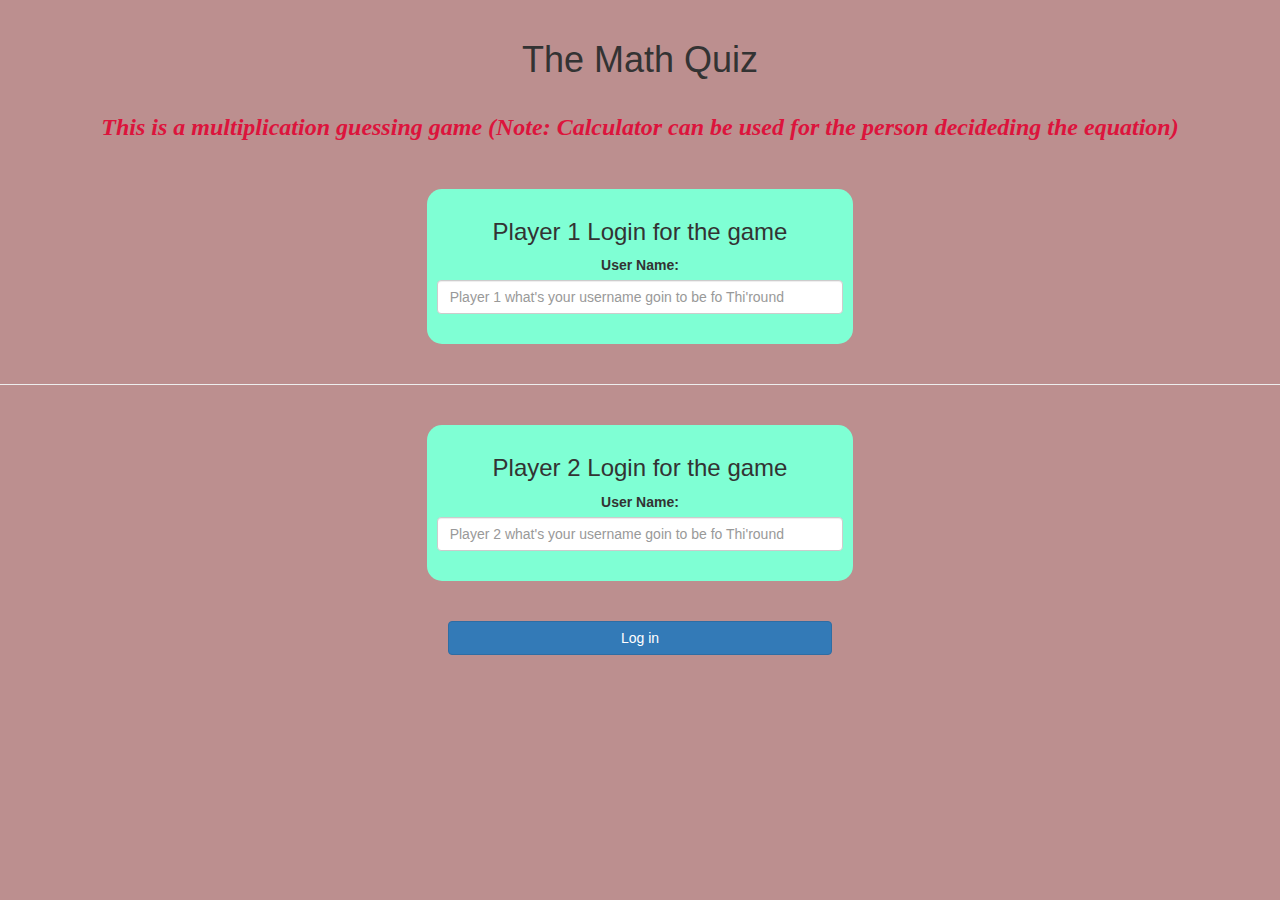
==== index.html @ e4d6f47b "Add files via upload" ====
<!DOCTYPE html>
<html>

<head>
    <title>The Math Quiz Game!</title>

    <meta name="viewport" content="width=device-width, initial-scale=1">
    <link rel="stylesheet" href="https://maxcdn.bootstrapcdn.com/bootstrap/3.4.0/css/bootstrap.min.css">
    <script src="https://ajax.googleapis.com/ajax/libs/jquery/3.4.1/jquery.min.js"></script>
    <script src="https://maxcdn.bootstrapcdn.com/bootstrap/3.4.0/js/bootstrap.min.js"></script>

    <link rel="stylesheet" type="text/css" href="game.css">

    <script src="game_login.js"></script>
</head>

<body>

    <center>
        <br>
        <h1>The Math Quiz</h1>
        <br>
        <label id="quote">This is a multiplication guessing game (Note: Calculator can be used for the person decideding the equation)</label>
        <br>
        <br>
        <br>
        <div class="col-lg-4 col-sm-8 col-xs-12 login_div1">
            <h3>Player 1 Login for the game</h3>
            <label>User Name:</label>
            <input type="text" id="player1_name_input" class="form-control" placeholder="Player 1 what's your username goin to be fo Thi'round">
            <br>
        </div>
        <br>
        <hr>
        <br>
        <div class="col-lg-4 col-sm-8 col-xs-12 login_div2">
            <h3>Player 2 Login for the game</h3>
            <label>User Name:</label>
            <input type="text" id="player2_name_input" class="form-control" placeholder="Player 2 what's your username goin to be fo Thi'round">
            <br>
        </div>
        <br>
        <br>
        <button style="width:30%" class="btn btn-primary" onclick="addUser()">Log in</button>
    </center>

</body>

</html>
---- game.css ----
body {
    background-color: rosybrown;
}

.login_div1,
.login_div2 {
    background-color: aquamarine;
    padding: 10px;
    float: none;
    border-radius: 15px;
}

#player1_name,
#player2_name {
    display: inline-block;
    margin-left: 20px;
}

#word {
    width: 60%;
}

#word_display {
    letter-spacing: 5px;
}

#output {
    background-color: cornsilk;
    border-radius: 10px;
    border-top: 10px solid chocolate;
    padding: 10px;
    float: none;
    text-align: left;
}

#quote {
    color: crimson;
    font-family: fantasy;
    font-style: italic;
    font-size: 24px;
}

hr {
    background-color: rosybrown;
    size: 5px;
}
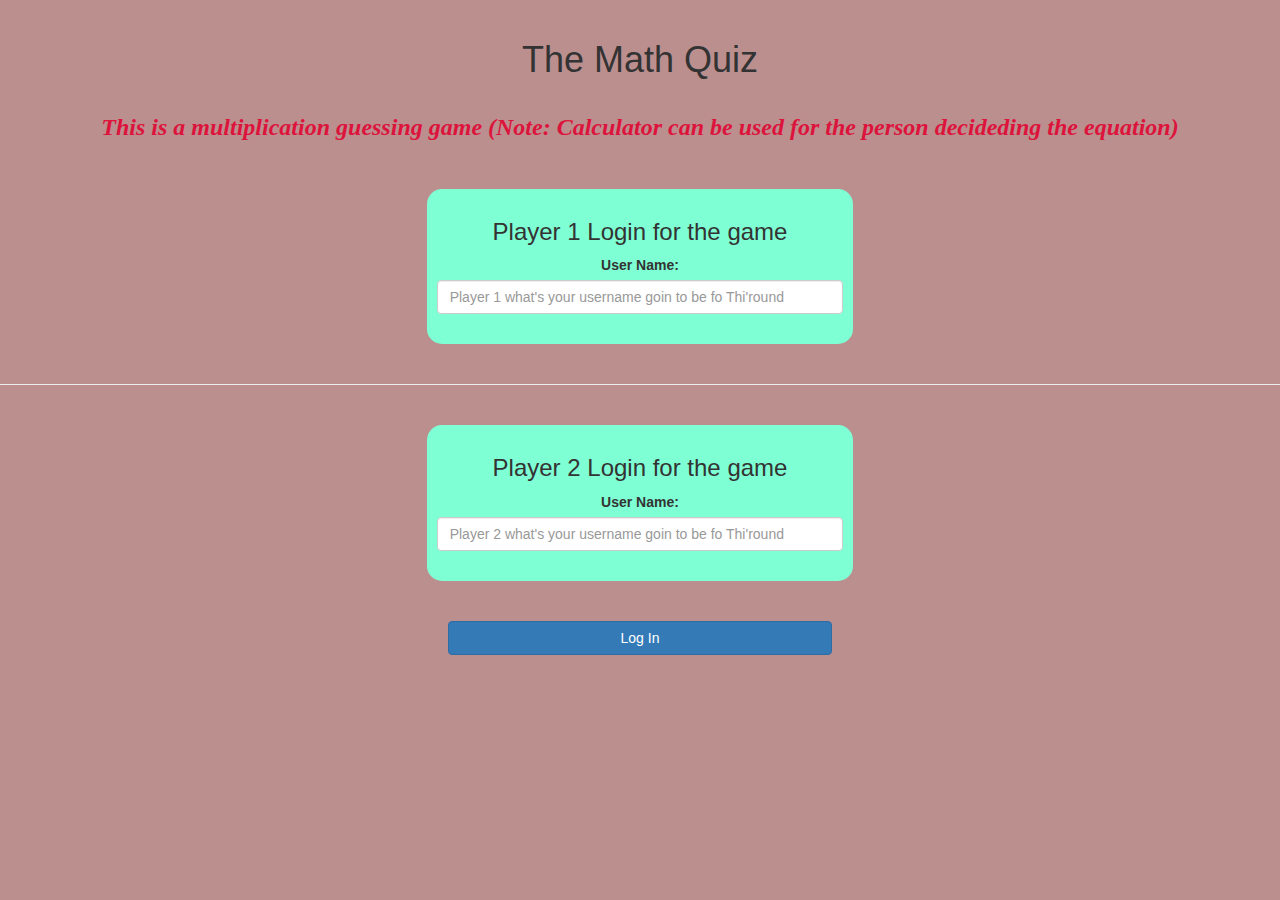
==== commit 1003e971: "Update index.html" ====
--- a/index.html
+++ b/index.html
@@ -2,7 +2,7 @@
 <html>
 
 <head>
-    <title>The Math Quiz Game!</title>
+    <title>The Math Quiz, Game!</title>
 
     <meta name="viewport" content="width=device-width, initial-scale=1">
     <link rel="stylesheet" href="https://maxcdn.bootstrapcdn.com/bootstrap/3.4.0/css/bootstrap.min.css">
@@ -27,7 +27,7 @@
         <div class="col-lg-4 col-sm-8 col-xs-12 login_div1">
             <h3>Player 1 Login for the game</h3>
             <label>User Name:</label>
-            <input type="text" id="player1_name_input" class="form-control" placeholder="Player 1 what's your username goin to be fo Thi'round">
+            <input type="text" id="Player1_input" class="form-control" placeholder="Player 1 what's your username goin to be fo Thi'round">
             <br>
         </div>
         <br>
@@ -36,14 +36,14 @@
         <div class="col-lg-4 col-sm-8 col-xs-12 login_div2">
             <h3>Player 2 Login for the game</h3>
             <label>User Name:</label>
-            <input type="text" id="player2_name_input" class="form-control" placeholder="Player 2 what's your username goin to be fo Thi'round">
+            <input type="text" id="Player2_input" class="form-control" placeholder="Player 2 what's your username goin to be fo Thi'round">
             <br>
         </div>
         <br>
         <br>
-        <button style="width:30%" class="btn btn-primary" onclick="addUser()">Log in</button>
+        <button style="width:30%" class="btn btn-primary" onclick="addStudents()">Log In</button>
     </center>
 
 </body>
 
-</html>+</html>
